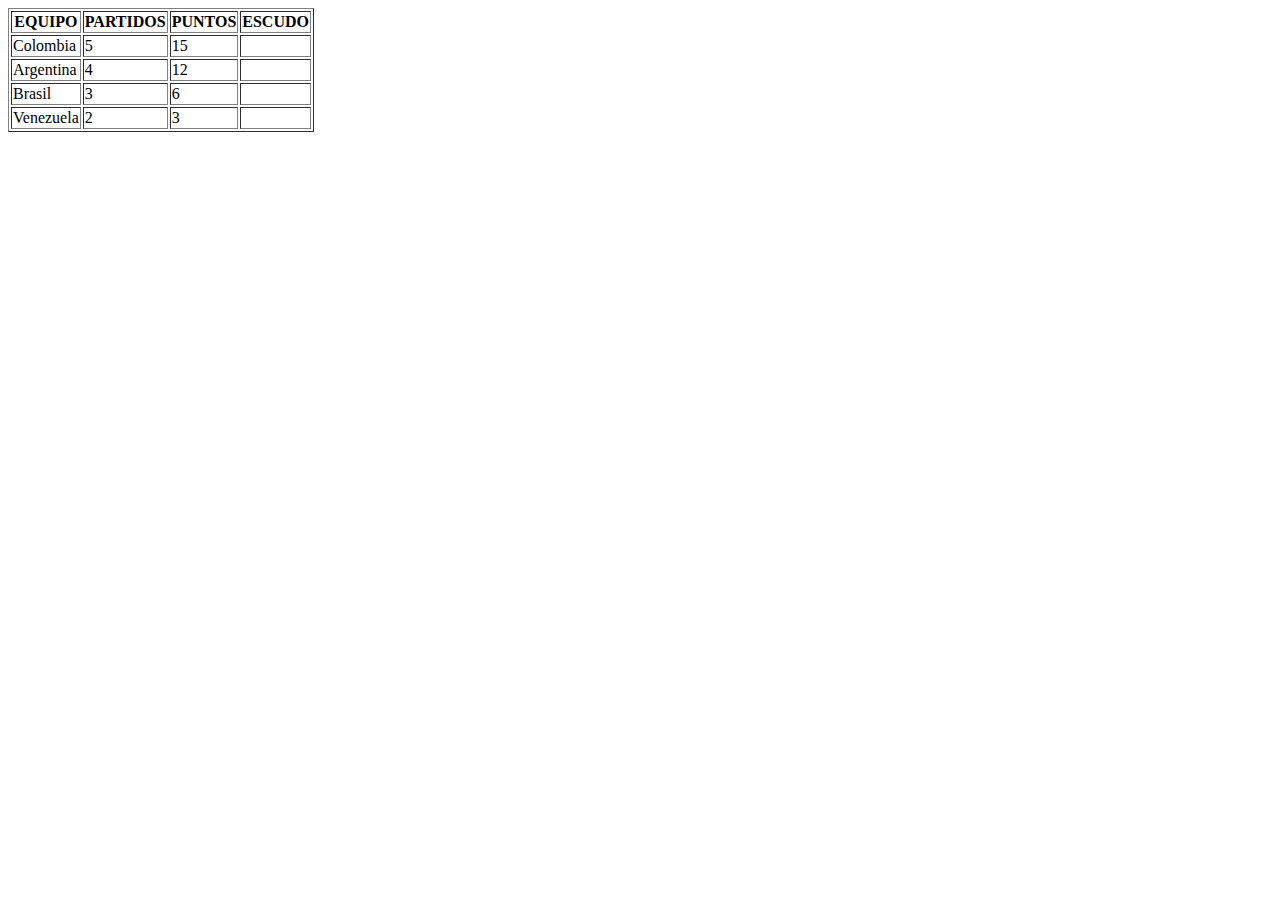
==== index.html @ b707d03e "nuevo archivo" ====
<!DOCTYPE html>
<html lang="es">
<head>
    <meta charset="UTF-8">
    <meta http-equiv="X-UA-Compatible" content="IE=edge">
    <meta name="viewport" content="width=device-width, initial-scale=1.0">
    <title>Primera Clase</title>
</head>
<body>
<!-- Titulo pagina -->
    <!-- <h1>HOLA MUNDO</h1>
    <h2>JESÚS</h2>
    <h3>JESÚS</h3>
    <h4>JESÚS</h4>
    <h5>JESÚS</h5>
    <h6>JESÚS</h6>
    <p>Jesús</p>
    <span>Jesús</span> -->
        <table border="1">
            <thead>
                <tr>
                    <th>EQUIPO</th>
                    <th>PARTIDOS</th>
                    <th>PUNTOS</th>
                    <th>ESCUDO</th>
                </tr>
            </thead>
            <tbody>
                <tr>
                    <td>Colombia</td>
                    <td>5</td>
                    <td>15</td>
                    <td></td>
                </tr>
                <tr>
                    <td>Argentina</td>
                    <td>4</td>
                    <td>12</td>
                    <td></td>
                </tr>
                <tr>
                    <td>Brasil</td>
                    <td>3</td>
                    <td>6</td>
                    <td></td>
                </tr>
                <tr>
                    <td>Venezuela</td>
                    <td>2</td>
                    <td>3</td>
                    <td></td>
                </tr>
            </tbody>
        </table>
</body>
</html>
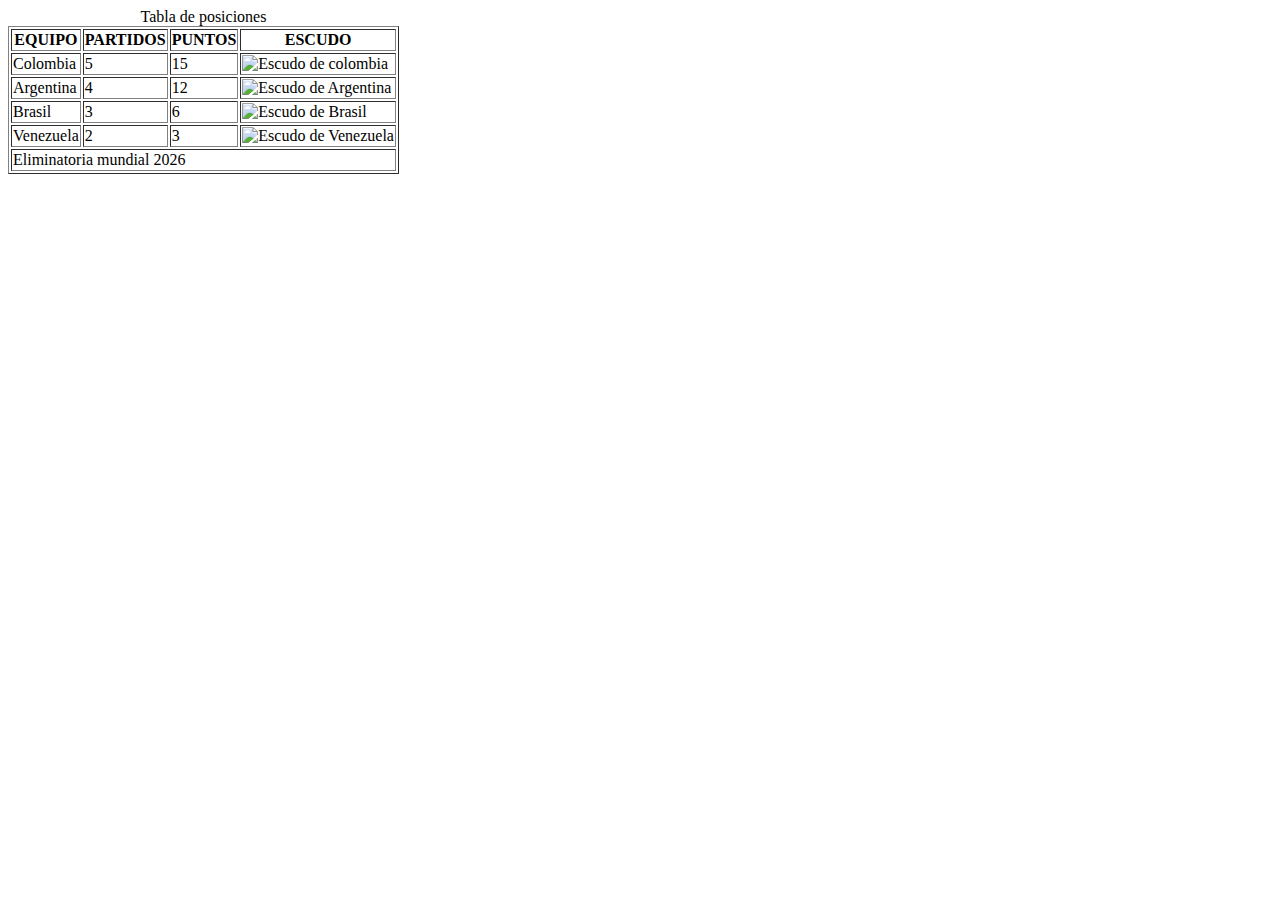
==== commit 2209a39c: "update file index" ====
--- a/index.html
+++ b/index.html
@@ -7,16 +7,8 @@
     <title>Primera Clase</title>
 </head>
 <body>
-<!-- Titulo pagina -->
-    <!-- <h1>HOLA MUNDO</h1>
-    <h2>JESÚS</h2>
-    <h3>JESÚS</h3>
-    <h4>JESÚS</h4>
-    <h5>JESÚS</h5>
-    <h6>JESÚS</h6>
-    <p>Jesús</p>
-    <span>Jesús</span> -->
         <table border="1">
+            <caption>Tabla de posiciones</caption>
             <thead>
                 <tr>
                     <th>EQUIPO</th>
@@ -30,27 +22,32 @@
                     <td>Colombia</td>
                     <td>5</td>
                     <td>15</td>
-                    <td></td>
+                    <td><img src="https://upload.wikimedia.org/wikipedia/commons/f/f0/Escudo_de_la_Federaci%C3%B3n_Colombiana_de_F%C3%BAtbol.png" alt="Escudo de colombia" width="100px" height="100px"></td>
                 </tr>
                 <tr>
                     <td>Argentina</td>
                     <td>4</td>
                     <td>12</td>
-                    <td></td>
+                    <td><img src="https://logodownload.org/wp-content/uploads/2016/11/argentina-national-football-team-logo-1-1.png" alt="Escudo de Argentina" height="100px" width="100px"></td>
                 </tr>
                 <tr>
                     <td>Brasil</td>
                     <td>3</td>
                     <td>6</td>
-                    <td></td>
+                    <td><img src="https://as01.epimg.net/img/comunes/fotos/fichas/equipos/large/1881.png" alt="Escudo de Brasil" width="100px" height="100px"></td>
                 </tr>
                 <tr>
                     <td>Venezuela</td>
                     <td>2</td>
                     <td>3</td>
-                    <td></td>
+                    <td><img src="img/venezuela.png" alt="Escudo de Venezuela" width="100px" height="100px"></td>
                 </tr>
             </tbody>
+            <tfoot>
+                <tr>
+                    <td colspan="4">Eliminatoria mundial 2026</td>
+                </tr>
+            </tfoot>
         </table>
 </body>
 </html>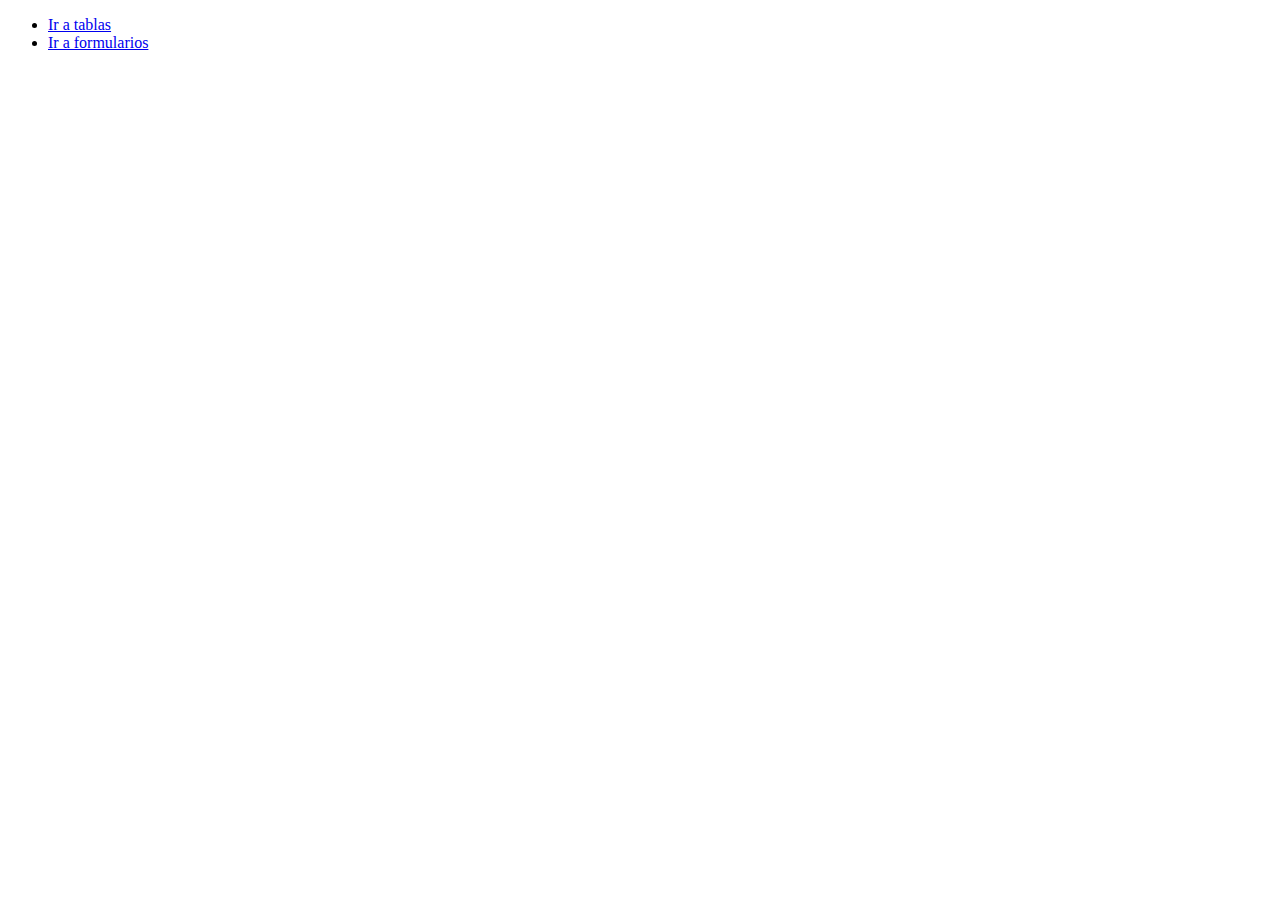
==== commit a73efe2e: "Uptdate file index" ====
--- a/index.html
+++ b/index.html
@@ -7,47 +7,11 @@
     <title>Primera Clase</title>
 </head>
 <body>
-        <table border="1">
-            <caption>Tabla de posiciones</caption>
-            <thead>
-                <tr>
-                    <th>EQUIPO</th>
-                    <th>PARTIDOS</th>
-                    <th>PUNTOS</th>
-                    <th>ESCUDO</th>
-                </tr>
-            </thead>
-            <tbody>
-                <tr>
-                    <td>Colombia</td>
-                    <td>5</td>
-                    <td>15</td>
-                    <td><img src="https://upload.wikimedia.org/wikipedia/commons/f/f0/Escudo_de_la_Federaci%C3%B3n_Colombiana_de_F%C3%BAtbol.png" alt="Escudo de colombia" width="100px" height="100px"></td>
-                </tr>
-                <tr>
-                    <td>Argentina</td>
-                    <td>4</td>
-                    <td>12</td>
-                    <td><img src="https://logodownload.org/wp-content/uploads/2016/11/argentina-national-football-team-logo-1-1.png" alt="Escudo de Argentina" height="100px" width="100px"></td>
-                </tr>
-                <tr>
-                    <td>Brasil</td>
-                    <td>3</td>
-                    <td>6</td>
-                    <td><img src="https://as01.epimg.net/img/comunes/fotos/fichas/equipos/large/1881.png" alt="Escudo de Brasil" width="100px" height="100px"></td>
-                </tr>
-                <tr>
-                    <td>Venezuela</td>
-                    <td>2</td>
-                    <td>3</td>
-                    <td><img src="img/venezuela.png" alt="Escudo de Venezuela" width="100px" height="100px"></td>
-                </tr>
-            </tbody>
-            <tfoot>
-                <tr>
-                    <td colspan="4">Eliminatoria mundial 2026</td>
-                </tr>
-            </tfoot>
-        </table>
+<div>
+    <ul>
+        <li><a href="html/tablas.html">Ir a tablas</a></li>
+        <li><a href="html/forms.html">Ir a formularios</a></li>
+    </ul>
+</div>
 </body>
 </html>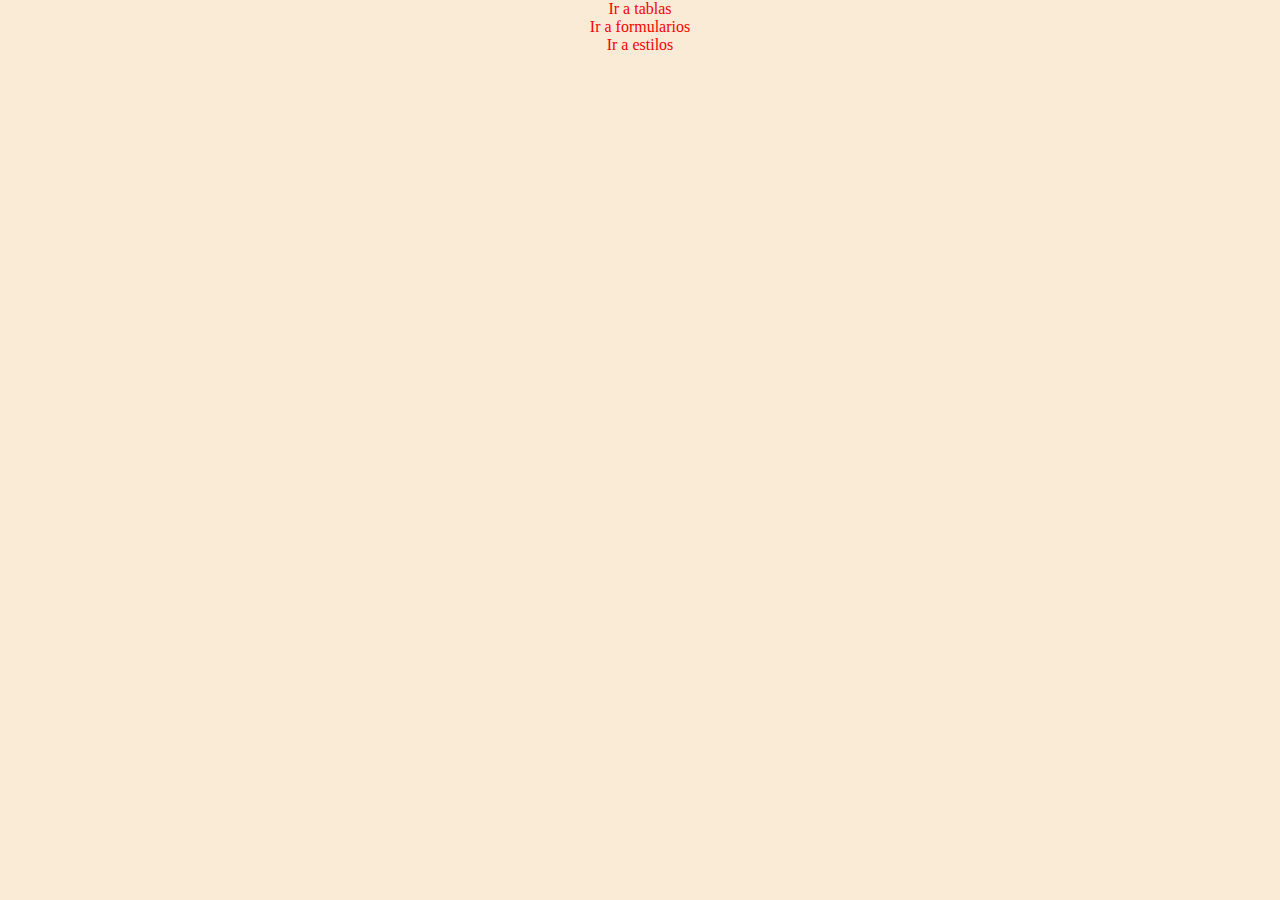
==== commit 739a12a5: "learning css" ====
--- a/index.html
+++ b/index.html
@@ -4,6 +4,7 @@
     <meta charset="UTF-8">
     <meta http-equiv="X-UA-Compatible" content="IE=edge">
     <meta name="viewport" content="width=device-width, initial-scale=1.0">
+    <link rel="stylesheet" href="css/style.css">
     <title>Primera Clase</title>
 </head>
 <body>
@@ -11,6 +12,7 @@
     <ul>
         <li><a href="html/tablas.html">Ir a tablas</a></li>
         <li><a href="html/forms.html">Ir a formularios</a></li>
+        <li><a href="html/styles.html">Ir a estilos</a></li>
     </ul>
 </div>
 </body>
--- a/css/style.css
+++ b/css/style.css
@@ -0,0 +1,49 @@
+/* TIPOGRAFIA */
+@import url('https://fonts.googleapis.com/css2?family=Roboto:wght@300&display=swap');
+
+/* selector universal * */
+*{
+    margin: 0;
+    padding: 0;
+}
+
+body{
+    background-color: antiquewhite;
+    text-align: center;
+}
+
+h1{
+    background-color: aqua;
+    color: red;
+    font-family: 'Roboto', sans-serif;}
+a{
+    text-decoration: none;
+    color: red;
+}
+/* selector por id # */
+#word_one{
+    font-size: 30px;
+    color: purple;
+    font-weight: 900;
+    text-transform: uppercase;
+}
+#list_options{
+    border: 5px solid red;
+    margin: 10px;
+    border-radius: 10px;
+}
+/* selector por clase  . */
+.word_group{
+    background-color: gray;
+    color: #fff;
+    margin: 10px;
+}
+/* selector por atributo []*/
+[disabled]{
+    background-color: aqua;
+}
+/* pseudo clases */
+.word_group:hover{
+    background-color: yellow;
+    padding: 5px;
+}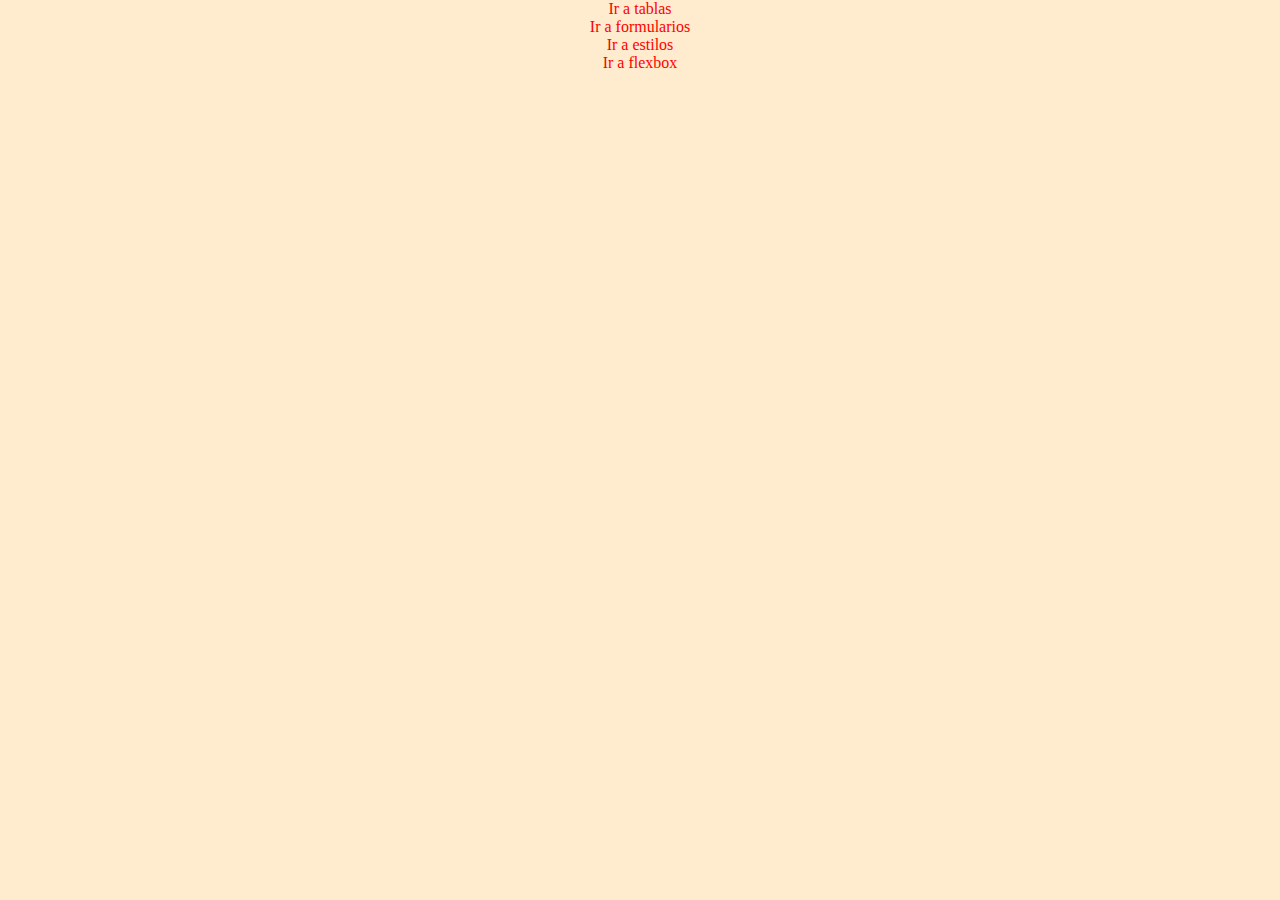
==== commit 54b456dc: "learning property flexbox and transform css" ====
--- a/index.html
+++ b/index.html
@@ -13,6 +13,7 @@
         <li><a href="html/tablas.html">Ir a tablas</a></li>
         <li><a href="html/forms.html">Ir a formularios</a></li>
         <li><a href="html/styles.html">Ir a estilos</a></li>
+        <li><a href="html/flexblox.html">Ir a flexbox</a></li>
     </ul>
 </div>
 </body>
--- a/css/style.css
+++ b/css/style.css
@@ -8,17 +8,17 @@
 }
 
 body{
-    background-color: antiquewhite;
+    background-color:blanchedalmond;
     text-align: center;
 }
 
 h1{
-    background-color: aqua;
-    color: red;
+    background-color: #fff;
+    color: rgb(255, 0, 0);
     font-family: 'Roboto', sans-serif;}
 a{
     text-decoration: none;
-    color: red;
+    color: rgb(255, 0, 0);
 }
 /* selector por id # */
 #word_one{
@@ -44,6 +44,57 @@
 }
 /* pseudo clases */
 .word_group:hover{
-    background-color: yellow;
+    background-color: rgb(209, 47, 18);
     padding: 5px;
+}
+
+#tittle_box{
+    color: blue;
+    font-family: 'Roboto', sans-serif;
+    background-color: #fff;
+    /* margin-bottom: 10px;*/
+    margin: 10px 5px;
+    text-align: right;
+    text-transform: lowercase;
+    word-spacing: 25px;
+    letter-spacing: 10px;
+    padding: 0 20px 0 0;
+    border: 2px dashed #000;
+    border-radius: 10px;
+    box-shadow: 0px 0px 10px 1px #000ff0;
+    -webkit-box-shadow: -1px -5px 21px 8px rgba(255,0,255,1);
+    -moz-box-shadow: -1px -5px 21px 8px rgba(255,0,255,1);
+    box-shadow: -1px -5px 21px 8px rgba(255,0,255,1);
+    font-size: 30px;
+}
+
+#box_father{
+    background-color: #000;
+    width: 50%;
+    height: 200px;    
+    background-image: url(https://www.directvsports.com/__export/1694874385928/sites/dsports/img/2023/09/16/20230916_112625417_14i85lel1ye2c15z8ye39fh5c7.jpg_1301049368.jpg);
+    background-position: center;
+    background-size: cover;
+}
+/* aplicando media queris al sitio web */
+@media(min-width: 800px) and (max-width:1200px){
+    body{
+        background-color: red;
+    }
+    h1{
+        text-align: center;
+    }
+    a{
+        color: #fff;
+        font-size: 50px;
+    
+    }
+}
+@media(max-width:799px){
+    body{
+        background-image: url(https://www.directvsports.com/__export/1694874385928/sites/dsports/img/2023/09/16/20230916_112625417_14i85lel1ye2c15z8ye39fh5c7.jpg_1301049368.jpg);
+        background-position: center;
+        background-size: cover;
+        background-repeat:no-repeat;
+    }
 }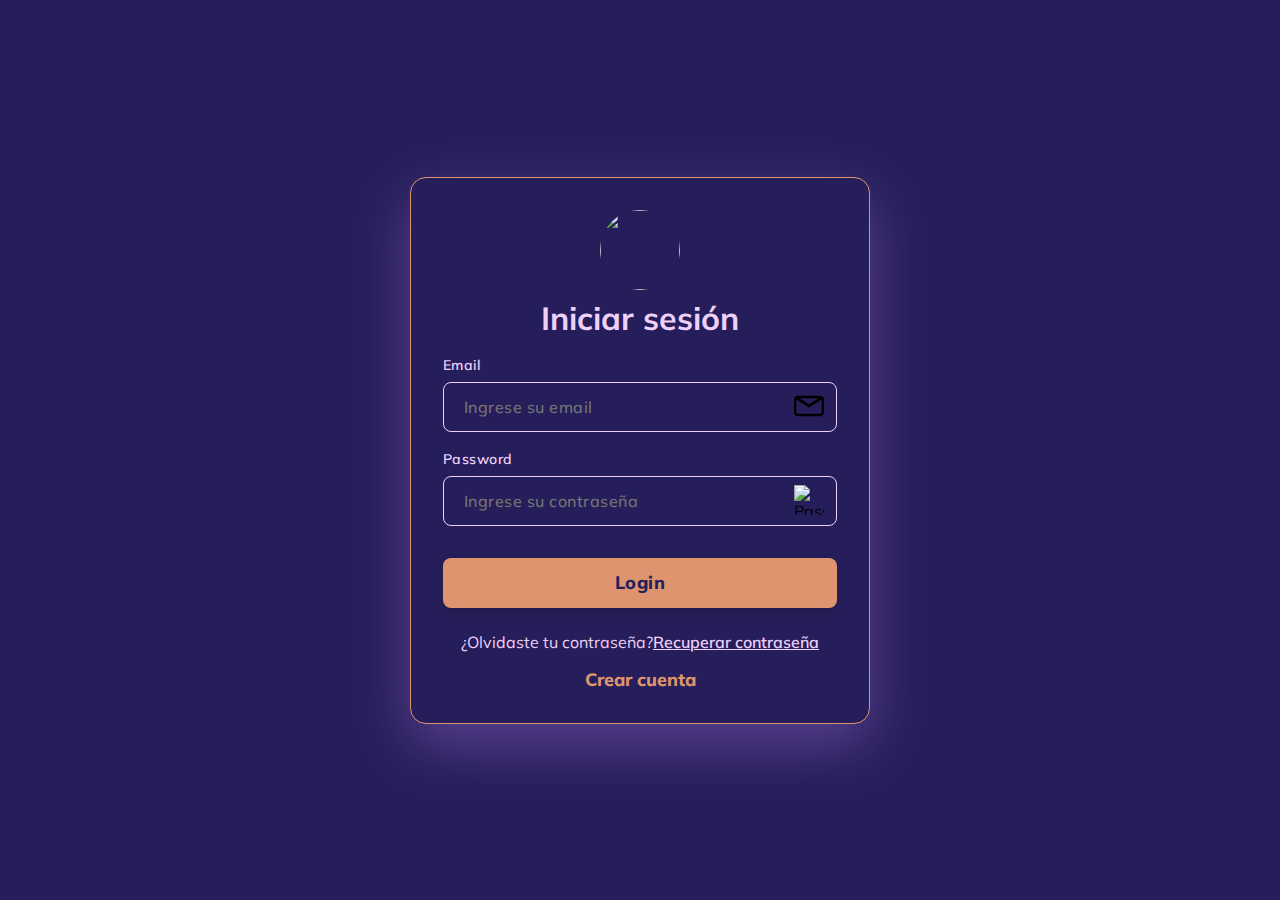
==== commit 5ac9200c: "Load interface login complete" ====
--- a/index.html
+++ b/index.html
@@ -4,17 +4,38 @@
     <meta charset="UTF-8">
     <meta http-equiv="X-UA-Compatible" content="IE=edge">
     <meta name="viewport" content="width=device-width, initial-scale=1.0">
-    <link rel="stylesheet" href="css/style.css">
+    <link rel="stylesheet" href="css/sytle_login.css">
     <title>Primera Clase</title>
 </head>
 <body>
-<div>
-    <ul>
-        <li><a href="html/tablas.html">Ir a tablas</a></li>
-        <li><a href="html/forms.html">Ir a formularios</a></li>
-        <li><a href="html/styles.html">Ir a estilos</a></li>
-        <li><a href="html/flexblox.html">Ir a flexbox</a></li>
-    </ul>
-</div>
+    <div class="background"></div>
+    <div class="centering">
+        <form action="" class="my_form">
+            <div class="login_welcome">
+                <img src="https://img.freepik.com/vector-premium/lindo-astronauta-volando-cohete-ilustracion-icono-vector-dibujos-animados-espacio-icono-tecnologia-ciencia_138676-6486.jpg?w=826" alt="" class="login">
+                <h1>Iniciar sesión</h1>
+            </div>
+            <div class="text_field">
+                <label for="email">Email</label>
+                <input type="email" id="email" aria-label="email" placeholder="Ingrese su email" required>
+                <img src="img/email-svgrepo-com.svg" alt="Email icon" title="Email Icon">
+            </div>
+            <div class="text_field">
+                <label for="password">Password</label>
+                <input type="password" id="password" aria-label="password" placeholder="Ingrese su contraseña" required>
+                <img src="https://www.svgrepo.com/show/84319/password.svg" alt="Password icon" title="Password Icon">
+            </div>
+            <input type="submit" class="my_form_button" value="Login">
+            <div class="my_form_actions">
+                <div class="my_form_row">
+                    <span>¿Olvidaste tu contraseña?</span>
+                    <a href="#" title="Recuperar contraseña">Recuperar contraseña</a>
+                </div>
+                <div class="my_form_signup">
+                    <a href="#" title="Crear cuenta">Crear cuenta</a>
+                </div>
+            </div>
+        </form>
+    </div>
 </body>
 </html>--- a/css/sytle_login.css
+++ b/css/sytle_login.css
@@ -0,0 +1,183 @@
+@import url('https://fonts.googleapis.com/css2?family=Mulish&display=swap'); 
+/* :wght@200 */
+
+:root{
+    --primary: #dd946f;
+    --primary-hover: #cd7d7d;
+    --secondary: #efd0f8;
+    --secondary-hover: #b8a1d9;
+    --aura: #9265ca80;
+    --background: #261e5a;
+}
+
+*{
+    margin: 0;
+    padding: 0;
+    box-sizing: border-box;
+    background-color: var(--background);
+    font-family: Mulish;
+}
+
+h1{
+    color: var(--secondary);
+}
+
+.background{
+    content: "";
+    position: absolute;
+    height: 100vh;
+    width: 100vw;
+    display: grid;
+    place-items: center;
+    background-image: url(https://img.freepik.com/free-vector/realistic-galaxy-background_52683-12122.jpg?size=626&ext=jpg);
+    background-repeat: no-repeat;
+    background-size: auto;
+    opacity: 0.5;
+}
+
+.centering{
+    display: flex;
+    justify-content: center;
+    align-items: center;
+    height: 100vh;
+    width: 100vw;
+}
+
+.my_form{
+    display: flex;
+    flex-direction: column;
+    position: relative;
+    gap: 16px;
+    background-color: var(--background);
+    border: 1px solid var(--primary);
+    border-radius: 16px;
+    box-shadow: 0 20px 60px var(--aura);
+    min-width: 280px;
+    max-width: 460px;
+    width: 100%;
+    padding: 32px;
+}
+
+.login{
+    height: 80px;
+    width: 80px;
+    border-radius: 50%;
+    object-fit: cover;
+}
+
+.login_welcome{
+    display: flex;
+    width: 100%;
+    justify-content: center;
+    align-items: center;
+    flex-direction: column;
+    gap: 8px;
+}
+
+.my_form_button{
+    background-color: var(--primary);
+    color: var(--background);
+    white-space: nowrap;
+    border: none;
+    display: flex;
+    justify-content: center;
+    align-items: center;
+    margin-top: 16px;
+    line-height: 50px;
+    outline: none;
+    font-size: 18px;
+    letter-spacing: .025em;
+    text-decoration: none;
+    cursor: pointer;
+    font-weight: 800;
+    min-height: 50px;
+    width: 100%;
+    border-radius: 8px;
+    box-shadow: 0 5px 10px rgba(0,0,0,.15);
+    transition: all .3s ease;
+}
+
+.text_field input{
+    color: var(--secondary);
+    font-size: 16px;
+    font-weight: 500;
+    max-width: 100%;
+    width: 100%;
+    border: 1px solid var(--secondary);
+    height: 50px;
+    letter-spacing: .03rem;
+    background-color: transparent;
+    outline: none;
+    transition: .25s;
+    border-radius: 8px;
+    text-indent: 20px;
+    margin-top: 8px;
+}
+
+.my_form_button:hover{
+    background-color: var(--primary);
+}
+
+.text_field{
+    position: relative;
+}
+
+.text_field img{
+    position: absolute;
+    right: -2px;
+    bottom: -4px;
+    width: 30px;
+    height: 30px;
+    transform: translate(-50%,-50%);
+    transform-origin: center;
+}
+
+.text_field input:focus{
+    border: 1px solid var(--primary);
+}
+
+.text_field label{
+    color: var(--secondary);
+    font-size: 14px;
+    font-weight: 600;
+    letter-spacing: .03rem;
+    z-index: 10;
+}
+
+.my_form_actions{
+    display: flex;
+    flex-direction: column;
+    color: var(--secondary);
+    gap: 16px;
+    margin-top: 8px;
+}
+
+.my_form_actions a{
+    color: var(--secondary);
+    font-weight: 600;
+}
+
+.my_form_actions a:hover{
+    color: #a7a2cb;
+}
+
+.my_form_row{
+    display: flex;
+    justify-content: center;
+}
+
+.my_form_signup{
+    display: flex;
+    justify-content: center;
+}
+
+.my_form_signup a{
+    color: var(--primary);
+    font-weight: 800;
+    text-decoration: none;
+    font-size: 18px;
+}
+
+.my_form_signup a:hover{
+    color: var(--primary-hover);
+}